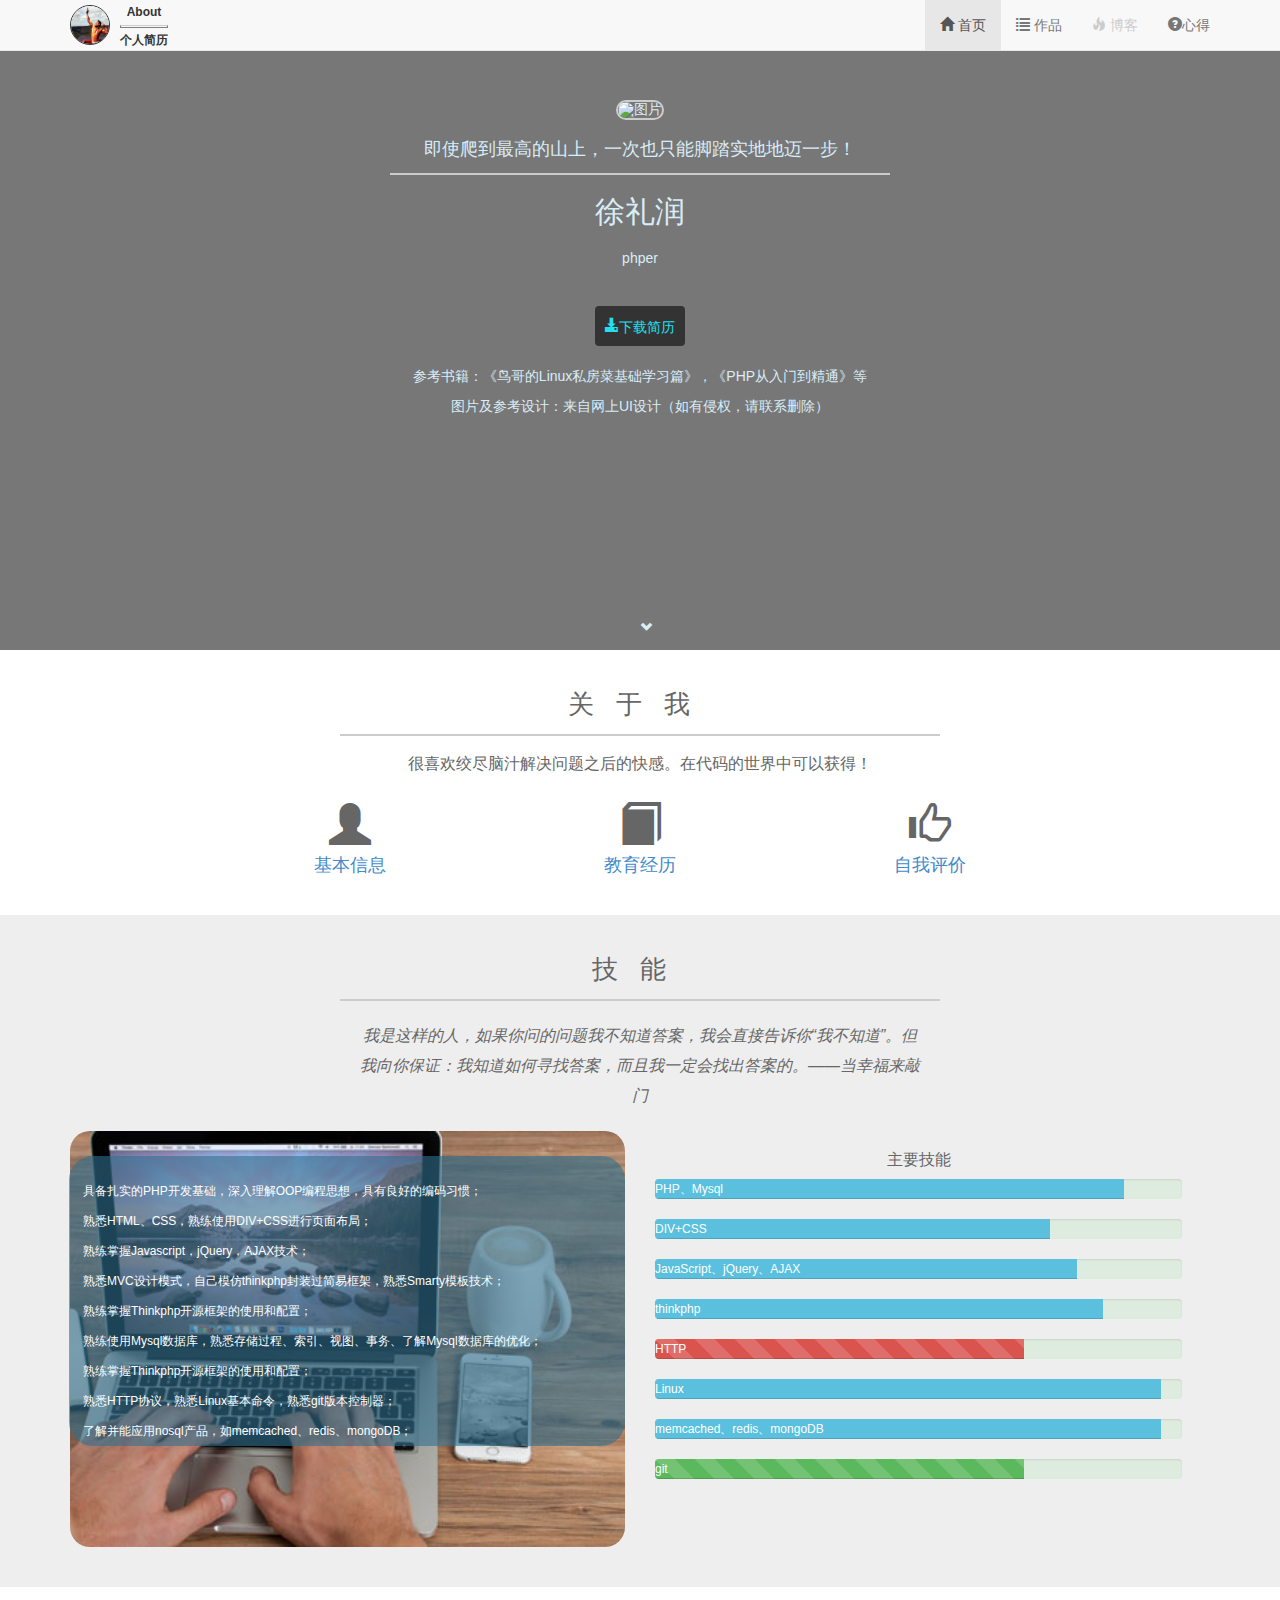
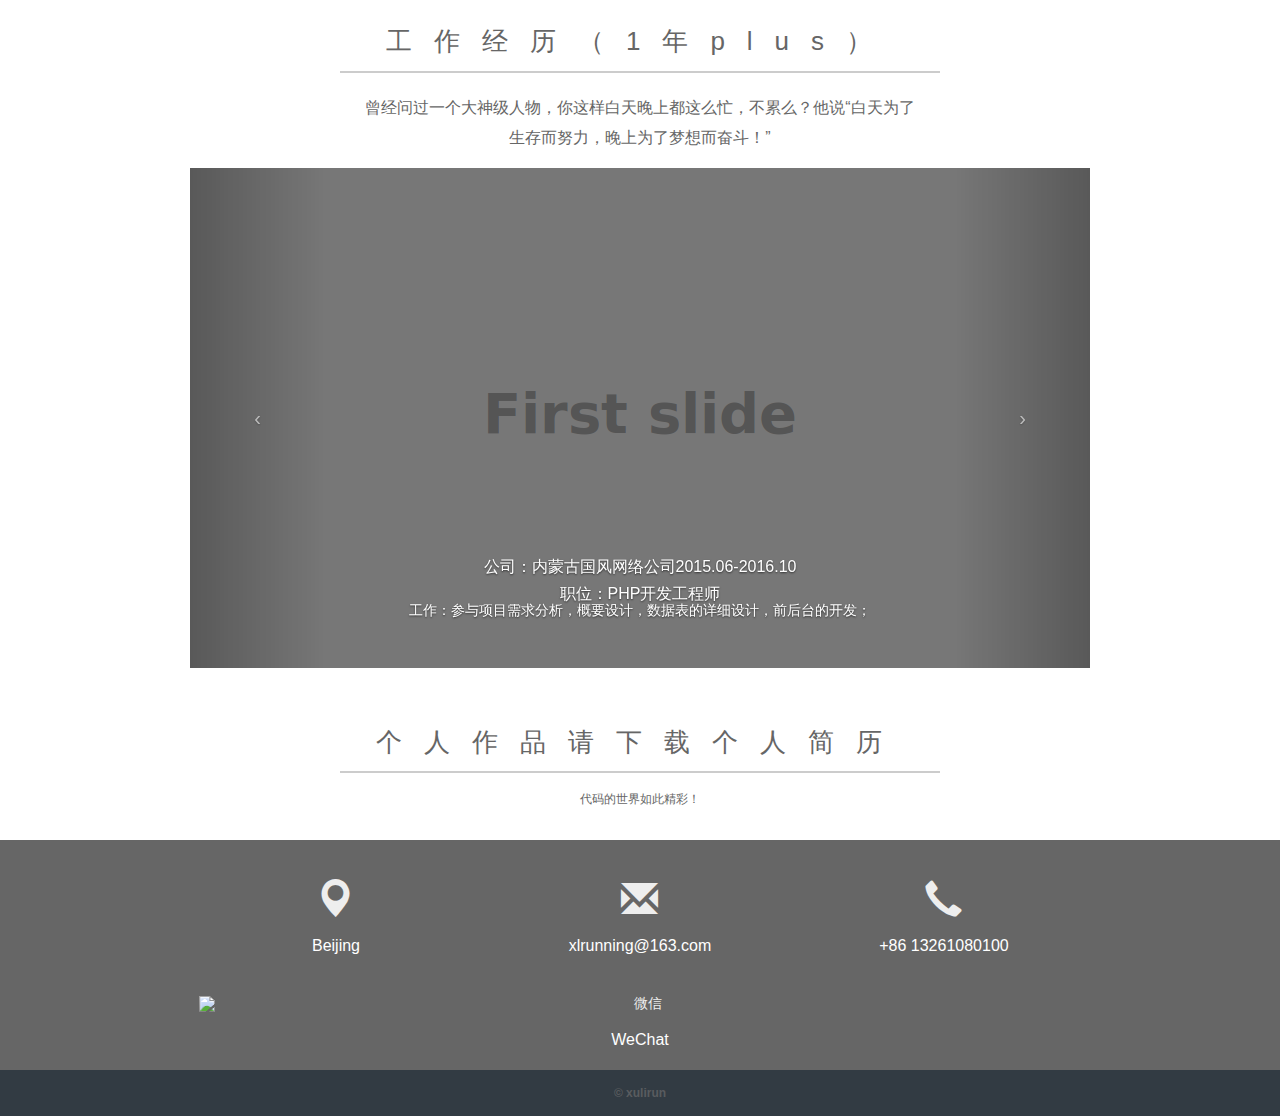
==== index.html @ db2c71a0 "’未修改的简历代码 ‘、 ’" ====
<!DOCTYPE html>
<html lang="en">
<head>
	<meta charset="UTF-8">
	<meta name="viewport" content="width=device-width,initial-scale=1,maximum-scale=1,user-scalable=no">
	<title>my online resume</title>
	<link rel="stylesheet" href="css/bootstrap.min.css">
	<link rel="stylesheet" href="css/reset.css">
	<link rel="stylesheet" href="css/style.css">
	<script type="text/javascript" src="js/jquery-3.1.0.min.js"></script>
	<script type="text/javascript" src="js/script.js"></script>
</head>
<body>
	<header>
		<nav class="navbar navbar-default navbar-fixed-top">
			<div class="container">
				<div class="navbar-header">
					<button type="button" class="navbar-toggle" data-toggle="collapse" data-target="#navbar-collapse">
						<span class="icon-bar"></span>
						<span class="icon-bar"></span>
						<span class="icon-bar"></span>
					</button>
				</div>
				<div class="collapse navbar-collapse" id="navbar-collapse">
					<div class="head-left">
						<img src="imgs/head1.jpg" alt="">
						<div class="hear-buttom">
							<span style="color:rgb(51,51,51);">About</span>
							<hr>
							<span style="color:rgb(51,51,51);">个人简历</span>
						</div>
					</div>
					<ul class="nav navbar-nav navbar-right">
						<li class="active navstyle"><a href="#"><span class="glyphicon glyphicon-home"></span> 首页</a></li>
						<li class="navstyle" id="information" ><a href='information.html'><span class="glyphicon glyphicon-list"></span> 作品</a></li>
						<li class="navstyle disabled" id="case" ><a class="disabled" href="#"><span class="glyphicon glyphicon-fire"></span> 博客</a></li>
						<li class="navstyle" id="about"><a href="#"><span class="glyphicon glyphicon-question-sign"></span>心得</a></li>
					</ul>
				</div>
			</div>
		</nav>
		<div id="header-down">
			<div class="inner">
				<div class="myphoto">
					<img src="imgs/myphoto.jpg" alt="图片" >
					<P>即使爬到最高的山上，一次也只能脚踏实地地迈一步！</P>
				</div>
				<div class="name">
					<h1>徐礼润</h1>
					<p>phper</p>
					<br>
					<br>
					<a href="download/徐礼润求职简历.doc" download="徐礼润求职简历.doc"><button class="btn"><span class="glyphicon glyphicon-download-alt">下载简历</span></button></a>
					<div class="chankao">
						<p>参考书籍：《鸟哥的Linux私房菜基础学习篇》，《PHP从入门到精通》等</p>
						<p>图片及参考设计：来自网上UI设计（如有侵权，请联系删除）</p>
					</div>
					<div class="more">
						<span class="glyphicon glyphicon-chevron-down"></span>
					</div>
				</div>	
			</div>
		</div>
	</header>
	<div class="content">
		<section class="section1">
			<div class="wrapper">
				<div class="skills">
					<h2>关于我</h2>
					<div class="hr">
						<p>很喜欢绞尽脑汁解决问题之后的快感。在代码的世界中可以获得！</p>
					</div>
				</div>
				<div class="icon-group container">
					<div id="ib-container" class="col-md-4 container">
		  				<span class="glyphicon glyphicon glyphicon-user"> </span>
		  				<h4><a href="#">基本信息</a></h4>
		  				<div class="user imformation-1">
		  					<ul>
		  						<li>姓名：徐礼润</li><br>
		  						<li>出生日期：1993年12月</li><br>
		  						<li>籍贯：安徽安庆</li><br>
		  						<li>所在地：北京</li><br>
		  					</ul>
		  				</div>
	  				</div>
					<div class="col-md-4 container">
						<div class="row">
		  				<span class="glyphicon glyphicon-book"> </span>
		  				<h4><a href="#">教育经历</a></h4>
		  				<div class="user imformation-2">
		  					<ul>
		  						<li>高中：野寨中学</li><br>
		  						<li>大学：内蒙古大学</li><br>
		  						<li>学历：本科</li><br>
		  						<li>英语能力：CET-6</li>
		  					</ul>
		  				</div>
		  				</div>
	  				</div>
					<div class="col-md-4 container">
		  				<span class="glyphicon glyphicon-thumbs-up"> </span>
		  				<h4><a href="#">自我评价</a></h4>
		  				<div class="user imformation-3">
		  					<ul>
		  						<li>熟习常见业务处理，能快速融入团队；</li><br>
		  						<li>逻辑思维能力强，学习能力强;</li><br>
		  						<li>对工作尽职尽责;</li><br>
		  						<li>英语阅读能力良好</li>
		  					</ul>
		  				</div>
	  				</div>
				</div>
			</div>
		</section>
		<section class="section2">
			<div class="skills">
				<h2>技能</h2>
				<div class="hr">
					<p style="line-height: 30px;"><em>我是这样的人，如果你问的问题我不知道答案，我会直接告诉你“我不知道”。但我向你保证：我知道如何寻找答案，而且我一定会找出答案的。——当幸福来敲门</em></p>
				</div>
			</div>
			<div class="section-about">
				<div class="container">
					<div class="row">
						<div class="tipcenter col-md-6">
							<div id="imgs1" class="imgsec">
								<img id="imgs-1" src="imgs/w2.jpg" alt="">
							</div>
							<div class="tip">
									<ul>
										<li>具备扎实的PHP开发基础，深入理解OOP编程思想，具有良好的编码习惯；</li>
										<li>熟悉HTML、CSS，熟练使用DIV+CSS进行页面布局；</li>
										<li>熟练掌握Javascript，jQuery，AJAX技术；</li>
										<li>熟悉MVC设计模式，自己模仿thinkphp封装过简易框架，熟悉Smarty模板技术；</li>
										<li>熟练掌握Thinkphp开源框架的使用和配置；</li>
										<li>熟练使用Mysql数据库，熟悉存储过程、索引、视图、事务、了解Mysql数据库的优化；</li>
										<li>熟练掌握Thinkphp开源框架的使用和配置；</li>
										<li>熟悉HTTP协议，熟悉Linux基本命令，熟悉git版本控制器；</li>
										<li>了解并能应用nosql产品，如memcached、redis、mongoDB；</li>
									</ul>
								</div>
						</div>
						<div class="col-md-6">
							<div class="textsec">
								<h3>主要技能</h3>
								<div class="progress">
									<div class="progress-bar progress-bar-info" style="min-width:20px; width:89%;">PHP、Mysql</div>	
								</div>
								<div class="progress">
									<div class="progress-bar progress-bar-info" style="min-width:20px; width:75%;">DIV+CSS</div>
								</div>
								<div class="progress showc">
									<div class="progress-bar progress-bar-info" style="min-width:20px; width:80%;">JavaScript、jQuery、AJAX</div>
								</div>
								<div class="progress">
									<div class="progress-bar progress-bar-info" style="min-width:20px; width:85%;">thinkphp</div>
								</div>
								<div class="progress">
									<div class="progress-bar progress-bar-danger progress-bar-striped active" style="min-width:20px; width:70%;">HTTP</div>
								</div>
								<div class="progress ">
									<div class="progress-bar progress-bar-info" style="min-width:20px; width:96%;">Linux</div>
								</div>
								<div class="progress">
									<div class="progress-bar progress-bar-info" style="min-width:20px; width:96%;">memcached、redis、mongoDB</div>
								</div>
								<div class="progress">
									<div class="progress-bar progress-bar-success progress-bar-striped active" style="min-width:20px; width:70%;">git</div>
								</div>
							</div>
						</div>
					</div>
				</div>
			</div>
		</section>
		<section class="section3">
			<div class="skills">
				<h2>工作经历（1年plus）</h2>
				<div class="hr">
					<p style="line-height:30px;">曾经问过一个大神级人物，你这样白天晚上都这么忙，不累么？他说“白天为了生存而努力，晚上为了梦想而奋斗！”</p>
				</div>
			</div>
				<div id="myCarousel" class="carousel slide" style="max-width:900px;margin:0 auto;">

					<div class="carousel-inner">
						<div class="item active">
							<img src="imgs/slide1.png" alt="">
							<div class="carousel-caption">
								<h3>公司：内蒙古国风网络公司2015.06-2016.10</h3>
								<p>职位：PHP开发工程师</p>
								<p><small>工作：参与项目需求分析，概要设计，数据表的详细设计，前后台的开发；</small></p>
							</div>
						</div>
				</div>
				<div>
					<a href="#myCarousel" data-slide='prev' class="carousel-control left">&lsaquo;</a>
					<a href="#myCarousel" data-slide='next' class="carousel-control right">&rsaquo;</a>
				</div>
		</section>
		<section class="section4">
				<div>
					<h2>个人作品请下载个人简历</h2>
					<div class="hr">
						<p>代码的世界如此精彩！</p>
					</div>
				</div>


		</section>
	</div>
	<footer>
		<div class="container">
			<div class="contact-grids">
				<div class="col-md-4">
					<div class="contact">
						<div class="point-icon">
							<span class="glyphicon glyphicon-map-marker" aria-hidden="true"></span>
						</div>
						<p>Beijing</p>
					</div>
				</div>
				<div class="col-md-4">
					<div class="contact">
						<div class="point-icon">
							<span class="glyphicon glyphicon-envelope" aria-hidden="true"></span>
						</div>
						<p style="text-align: center">xlrunning@163.com</p>
					</div>	
				</div>
				<div class="col-md-4">
					<div class="contact">
						<div class="point-icon">
							<span class="glyphicon glyphicon-earphone" aria-hidden="true"></span>
						</div>
						<p>+86 13261080100</p>
					</div>
				</div>
				<div class="col-md-12">
					<div>
						<img class="img-responsive" src="imgs/wc.png" alt="微信">
						<p>WeChat</p>
					</div>
				</div>
			</div>
		</div>
	</footer>
<!-- 小组件 -->
	<div class="end">
		<div class="container">
			<p>&copy xulirun </p>
		</div>
	</div>

    <div class="go-top">
        <span class="arrow glyphicon glyphicon-arrow-up"></span>
    </div>

<script src="js/jquery-3.1.0.min.js"></script>
<script src="js/bootstrap.min.js"></script>


</script>
</body>
</html>


<!-- 问题，1，中间自适应的问题。,2，缩小屏幕的时候，图片和文字应该是所有文字上，图片下。 -->

<!-- 开发总结，编写CSS屏幕自适应的时候，必须按照从小到大循序，即：默认移动端开发到小屏幕（平板，大于等于768px），到中等屏幕（桌面显示器，大于等于992px），最后大屏幕！否者会出错! -->
<!-- 技能说明的响应式 -->
---- css/style.css ----
@charset "utf-8";
body {
font-family: "Helvetica Neue", Helvetica, Arial, "Microsoft YaheiUI", "Microsoft YaHei", SimHei, "\5B8B\4F53", simsun, sans-serif;
color: #666;
}

/*header >nav*/


.head-left {
	display: inline-block;
    font-size: 12px;
    font-weight: 700;
    cursor: pointer;
    margin-top: 5px;
}



.head-left img {
	width: 40px;
    height: 40px;
    border-radius: 20px;
    float: left;
    margin-right: 10px;
    border: 1px solid #333;
}

 .hear-buttom hr {
    display: block;
    margin: 5px 0;
    border-style: solid;
    border-width: 1px;
 }

 .hear-buttom {
	display: inline-block;
    text-align: center;
    line-height: 15px;
}

/*header*/
#header-down {
	background-color: #777;
	height: 560px;
	color:#d9edf7;
}

.myphoto {
	 max-height: 180px;
}

.myphoto img {
	/*display: none;*/
	border-radius: 80px;
	max-height: 120px;
	border: 2px #CCCCCC solid;
	transition:all 1s ease-in-out;
	-moz-transition:all 1s ease-in-out;
	-wekit-transition:all 1s ease-in-out;
	-o-transition:all 1s ease-in-out;
}

/*特效*/
.myphoto img:hover{
	box-shadow: 0 0 10px #ff0000;
	transform: rotate(360deg) scale(1.1);
	-ms-transform: rotate(360deg) scale(1.1);
	-moz-transform: rotate(360deg) scale(1.1);
	-webkit-transform: rotate(360deg) scale(1.1);
	-o-transform: rotate(360deg) scale(1.1);
}


.myphoto p {
	font-size: 12px;
	margin-top: 16px;
}

#header-down .inner{
	max-width: 500px;
	text-align: center;
	margin: 0 auto;
	position: relative;
	top: 100px;
}
#header-down .inner h1{
	margin: 0 0 20px 0;

}

.name {
	border-top: 2px solid #ccc;
    margin: 15px auto;
    padding-top: 20px;
}


.name h1 {
	font-size: 24px;
}

.name p {
	line-height: 20px;
	padding: 0 20px 0 20px;
}

#header-down .inner .btn {
	border: none;
	background-color: #333;
	color:#eee;
	padding:10px;
	font-size: 10px;
	color: #22e0ef;
}

#header-down .inner .btn:hover {
	background: #a94442;
}


.chankao {
	margin-top: 20px;
	font-size: 12px;
}

#header-down .inner .more {
    font-size: 12px;
    display: inline-block;
    position: absolute;
    /*top: 528px;*/
}


.more:hover span{
	font-size: 20px;
	color: #42ca68;
}

/*body section1*/
.section1 {
	text-align: center;
	padding:20px 0 0 0;
}
.wrapper {
	max-width: 1400px;
	margin: 0 auto;
}

.wrapper h2{
	letter-spacing: 16px;
	font-size: 20px;
}



.section1 .hr {
    border-top: 2px solid #ccc;
    margin: 15px auto;
    max-width: 600px;
    padding-top: 20px;
}
.section1 p {
	font-size: 12px;
} 


.section1 .icon-group {
    max-width: 900px;
    margin: 60px auto;
}


.section1 .icon-group span {
	font-size: 2em;
	-webkit-transition: all 0.8s ease;
   -moz-transition: all 0.8s ease;
   -o-transition: all 0.8s ease;
   -ms-transition: all 0.8s ease;
   transition: all 0.8s ease;

}

.icon-group .container:hover .glyphicon{
	color: red;
	transform: rotateX(360deg);
	-webkit-transform: rotateX(360deg);	/* Safari 和 Chrome */
	-moz-transform: rotateX(360deg);	/* Firefox */
}

.section1 .icon-group .about-img {
	max-height: 260px;
	max-width: 240px;
}



.section1 .icon-group .user {
	width: 91%;
	margin: 0 auto;
	display: none;
} 

.section1 .icon-group .user ul {
	list-style: none;
    text-align: center;
    background: rgb(119, 119, 119);
    border-radius: 20px;
    margin: 10px auto;
    padding: 14px;
    color:#fff;
}

.section1 .icon-group .user p {
    text-align: center;
    background: rgb(119, 119, 119);
    border-radius: 20px;
    margin: 10px auto;
    padding: 14px;
    font-size: 14px;
    line-height: 36px;
    color: #fff;
}


.section1 .icon-group .user ul li {
	list-style: none;
	margin: 5px;
	font-size: 12px;
	line-height: 14px;
	display: inline-block;
}

.section1 .icon-group .user p {
	text-align: center;
	font-size: 12px;
	line-height: 24px;
}

.imformation-1 ul{
	line-height: 11px;
}

/*body section2*/
.section2 {
	background-color: #eee;

}

.section-about {
	margin: 20px auto;
}
.progress .progress-bar {
	text-align: left;
}

.imgsec img {
	width: 100%;
	border-radius: 20px;
}

#imgs1 {
	transition: all 1s ease;
	transition:all 1s ease;
	-moz-transition:all 1s ease;
	-wekit-transition:all 1s ease;
	-o-transition:all 1s ease;
}

.section-about:hover #imgs1  {
	/*box-shadow: 10px #333;*/
	filter: blur(3px) ;
	-webkit-filter:blur(3px) ; 
  	-ms-filter:blur(3px) ;
  	-moz-filter:blur(3px) ;
}





.tipcenter {
	text-align: center;
	vertical-align: middle;
}

.section2 .textsec {
	width: 95%;
	position: relative;
}



.tip {
	display: inline-block;
	position: absolute;
	padding: 0 14px;
	width: 95%;
	line-height: 20px;
	background: rgba(49,112,143,0.6);
	color: #fff;
	font-size: 12px;
	margin: 0 auto;
	border-radius: 24px;
	top: 6%;
	left: 14px;
	opacity: 1;
}


.tip ul {
    list-style: none;
    display: inline;
}

.tip ul li {
	text-align: left;
	vertical-align: middle;
	line-height: 30px;
}

.imgsec {
	overflow: hidden;
}

.section-about .textsec {
	float: left;
	font-size: 14px;
}

.progress {
	background-color: #DEECDF;
}

/*tiaozheng*/
.section2 {
	text-align: center;
	padding:20px 0 20px 0;
}
.skills {
	margin-bottom: 5px;
}
/*适应调整*/
.section2 h2{
	letter-spacing: 16px;
	font-size: 20px;
}



.section2 .hr {
	border-top: 2px solid #ccc;
    margin: 15px auto;
    max-width: 600px;
    padding-top: 20px;
}
.section2 p {
	font-size: 12px;
    padding: 0 20px 0 20px;	
} 

h3{
	font-size: 16px;
}


/*section3*/


.section3 {
    text-align: center;
    padding:20px 0 20px 0;
}

.section3 h2 {
    letter-spacing: 16px;
    font-size: 20px;
}

.section3 .hr {
    border-top: 2px solid #ccc;
    margin: 15px auto;
    max-width: 600px;
    padding-top: 20px;
}

.section3 p {
    font-size: 12px;
    margin: 0 20px 0 20px;
}


/*section4*/
.section4 {
    text-align: center;
    padding:20px 0 20px 0;
}

.section4 h2 {
    letter-spacing: 16px;
    font-size: 20px;
}

/*change 2016.10.26*/
.section4 .hr p {
    font-size: 12px;
    text-align: center;
    border-top: 2px solid #ccc;
    margin: 15px auto;
    max-width: 600px;
    padding-top: 20px;
}

.section4 .heading-wrapper {
	text-align: center;
}

.heading-wrapper .hr {
	border-top: 2px solid #ccc;
    margin: 15px auto;
    max-width: 600px;
    padding-top: 20px;
}

/*作品*/

.portfolio{
	padding:10px 0 20px;
}
.portfolio-grid{
	position:relative;
	width:50%;
	float:left;
}

.view {
  	overflow: hidden;
   	position: relative;
   	text-align: center;
   	cursor: default;
}
.view .mask,.view .content {
	 width:100%;
	 height:100%;
	 overflow: hidden;
	 position: absolute;
	 top: 0;
	 left: 0;
	 cursor: pointer;
	 background:rgba(31, 37, 44, 0.84);
}
.view img {
   display: block;
   position: relative;
}
.info {
   display: inline-block;
   text-decoration: none;
   margin-top:2em;
   color: #fff;
   text-transform: uppercase;
}

.info img {
	max-height: 30px;
}

.view-first img {
   -webkit-transition: all 0.2s linear;
   -moz-transition: all 0.2s linear;
   -o-transition: all 0.2s linear;
   -ms-transition: all 0.2s linear;
   transition: all 0.2s linear;
}
.mask h3 {
	margin: 0;
	color: #fff;
	font-weight: 200;
	font-size: 1em;
}
.mask p{
	margin: 0;
	color: #fff;
	font-weight:500;
	font-size: 0.5em;
}
.view-first .mask {
   -ms-filter: "progid: DXImageTransform.Microsoft.Alpha(Opacity=0)";
   filter: alpha(opacity=0);
   opacity: 0;
   -webkit-transition: all 0.4s ease-in-out;
   -moz-transition: all 0.4s ease-in-out;
   -o-transition: all 0.4s ease-in-out;
   -ms-transition: all 0.4s ease-in-out;
   transition: all 0.4s ease-in-out;
}
.view-first:hover img {
   -webkit-transform: scale(1.1,1.1);
   -moz-transform: scale(1.1,1.1);
   -o-transform: scale(1.1,1.1);
   -ms-transform: scale(1.1,1.1);
   transform: scale(1.1,1.1);
}
.view-first a.info {
   -ms-filter: "progid: DXImageTransform.Microsoft.Alpha(Opacity=0)";
   filter: alpha(opacity=0);
   opacity: 0;
   -webkit-transition: all 0.2s ease-in-out;
   -moz-transition: all 0.2s ease-in-out;
   -o-transition: all 0.2s ease-in-out;
   -ms-transition: all 0.2s ease-in-out;
   transition: all 0.2s ease-in-out;
}
.view-first:hover .mask {
   -ms-filter: "progid: DXImageTransform.Microsoft.Alpha(Opacity=100)";
   filter: alpha(opacity=100);
   opacity: 1;
}
.view-first:hover h3,
.view-first:hover p,
.view-first:hover a.info {
   -ms-filter: "progid: DXImageTransform.Microsoft.Alpha(Opacity=100)";
   filter: alpha(opacity=100);
   opacity: 1;
   -webkit-transform: translateY(0px);
   -moz-transform: translateY(0px);
   -o-transform: translateY(0px);
   -ms-transform: translateY(0px);
   transform: translateY(0px);
}
.view-first:hover p {
   -webkit-transition-delay: 0.1s;
   -moz-transition-delay: 0.1s;
   -o-transition-delay: 0.1s;
   -ms-transition-delay: 0.1s;
   transition-delay: 0.1s;
}



/*footer*/
footer {
	text-align: center;
    background-color: #666;
    /*border-top: 1px solid #ccc;*/
    padding: 20px;
    color: #eee;
}

footer img {
	max-height: 110px;
	display: inline-block;
	margin: 20px auto 10px;

}

.text-center {
	margin-top: 20px; 
}

.text-center ul {
	list-style: none;
}

.text-center ul li {
	text-align: left;
}

.contact-grids {
	width: 80%;
	margin: 0 auto;
}

.contact {
	margin: 20px;
}

.contact-grids p {
	color: #fff;
    margin: 18px auto 0 auto;
    text-align: center;
    font-size: 12px;
    line-height: 14px;
}

.contact .point-icon span {
	font-size: 30px;
	-webkit-transition: all 0.4s ease-in-out;
   -moz-transition: all 0.4s ease-in-out;
   -o-transition: all 0.4s ease-in-out;
   -ms-transition: all 0.4s ease-in-out;
   transition: all 0.4s ease-in-out;
}

.contact-grids :hover .point-icon span {
	color: red;
	transform: rotateY(180deg);
	-webkit-transform: rotateY(180deg);	/* Safari 和 Chrome */
	-moz-transform: rotateY(180deg);	/* Firefox */
}


/*版权*/
.end {
	background: #323b43;
    padding: 17px 0;
}
.end .container p {
	text-align: center;
    margin: 0 0 0px 0;
    font-size: 10px;
    color: #595c5f;
    font-weight: 600;
}

/*向上按钮*/
div.go-top {
    display: none;
    opacity: 0.6;
    z-index: 999999;
    position: fixed;
    bottom: 113px;
    left: 90%;
    border: 1px solid #428bca;
    width: 28px;
    height: 28px;
    background-color: #428bca;
    border-radius: 3px;
    cursor: pointer;
    text-align: center;
}

.arrow {
    position: relative;
    color: #fff;
    font-size: 20px;
    line-height: 28px;
}

/* 小屏幕（平板，大于等于768px） */



@media (min-width: 768px) {

#header-down {
	height: 560px;
}	
.name h1 {
	font-size: 26px;
}
	
.myphoto p {
	font-size: 12px;
	margin-top: 18px;
}


#header-down .inner .btn {
	border: none;
	background-color: #333;
	color:#eee;
	padding:10px;
	font-size: 12px;
}

.chankao {
	margin-top: 20px;
	font-size: 12px;
}

.wrapper h2{
	letter-spacing: 18px;
	font-size: 22px;
}

.section1 .icon-group {
    max-width: 900px;
    margin: 30px auto;
}

.section2 h2{
	letter-spacing: 18px;
	font-size: 22px;
}

.section3 h2{
	letter-spacing: 18px;
	font-size: 22px;
}
.section4 h2{
	letter-spacing: 18px;
	font-size: 22px;
}

.section1 p {
	font-size: 14px;
}  

.section1 .icon-group span {
	font-size: 2.6em;
}

.section1 .icon-group .user ul li {
	margin: 2px;
	font-size: 12px;
	line-height: 16px;
}


.imformation-1 ul {
    line-height: 15px;
}

.section1 .icon-group .user p {
	text-align: center;
	font-size: 12px;
	line-height: 26px;
}
	
.section2 p {
	font-size: 12px;
} 
	
#about p {
	font-size: 12px;
	}

.section3 p {
    font-size: 12px;
}

.section4 p {
    font-size: 12px;
}

.mask h3 {
	margin: 0;
	color: #fff;
	font-weight: 200;
	font-size: 1.2em;
}
.mask p{
	margin: 0;
	color: #fff;
	font-weight:500;
	font-size: 1em;
}

.contact-grids p {
	color: #fff;
    margin: 16px auto 0 auto;
    width: 61%;
    font-size: 14px;
    line-height: 16px;
}

.contact .point-icon span {
	font-size: 34px;
}

.end .container p {
	text-align: center;
    margin: 0 0 0px 0;
    font-size: 12px;
    color: #595c5f;
    font-weight: 600;
}

div.go-top {
    display: none;
    opacity: 0.6;
    z-index: 999999;
    position: fixed;
    bottom: 113px;
    left: 90%;
    margin-left: 40px;
    border: 1px solid #428bca;
    width: 38px;
    height: 38px;
    background-color: #428bca;
    border-radius: 3px;
    cursor: pointer;
    text-align: center;
}

.arrow {
    position: relative;
    color: #fff;
    font-size: 25px;
    line-height: 38px;
}

.portfolio-grid{
	position:relative;
	width:25%;
	float:left;
}

.info img {
	max-height: 25px;
}


} 

/* 中等屏幕（桌面显示器，大于等于992px） */
@media (min-width: 992px) {

#header-down {
	height: 630px;
}	

.name h1 {
	font-size: 28px;
}

.myphoto p {
	font-size: 16px;
	margin-top: 20px;
}

#header-down .inner .btn {
	border: none;
	background-color: #333;
	color: #22e0ef;
	padding:10px;
	font-size: 12px;
}

.chankao {
	margin-top: 20px;
	font-size: 14px;
}

.wrapper h2{
	letter-spacing: 20px;
	font-size: 24px;
}

.section2 h2{
	letter-spacing: 20px;
	font-size: 24px;
}

.section3 h2{
	letter-spacing: 20px;
	font-size: 24px;
}
.section4 h2{
	letter-spacing: 20px;
	font-size: 24px;
}
.section1 p {
	font-size: 15px;
}  

.section1 .icon-group span {
	font-size: 2.8em;
}

.section1 .icon-group .user ul li {
	margin: 5px;
	font-size: 12px;
	line-height: 20px;
}

.imformation-1 ul {
	line-height: 28px;
}

.section1 .icon-group .user p {
	text-align: center;
	font-size: 12px;
	line-height: 28px;
}
	
.section2 p {
	font-size: 14px;
} 
	
#about p {
	font-size: 14px;
	}

.section3 p {
    font-size: 14px;
}

.section4 p {
    font-size: 14px;
}

.mask h3 {
	margin: 0;
	color: #fff;
	font-weight: 200;
	font-size: 1.4em;
}
.mask p{
	margin: 0;
	color: #fff;
	font-weight:500;
	font-size: 1em;
}

.contact-grids p {
	color: #fff;
    margin: 16px auto 0 auto;
    width: 61%;
    font-size: 15px;
    line-height: 18px;
}

.contact .point-icon span {
	font-size: 36px;
}

.end .container p {
	text-align: center;
    margin: 0 0 0px 0;
    font-size: 12px;
    color: #595c5f;
    font-weight: 600;
}

div.go-top {
    display: none;
    opacity: 0.6;
    z-index: 999999;
    position: fixed;
    bottom: 113px;
    left: 90%;
    margin-left: 40px;
    border: 1px solid #428bca;
    width: 32px;
    height: 40px;
    background-color: #428bca;
    border-radius: 3px;
    cursor: pointer;
    text-align: center;
}

div.go-top:hover {
    opacity: 1;
    filter: alpha(opacity=70);
}

.arrow {
    position: relative;
    color: #fff;
    font-size: 25px;
	line-height: 38px;

}
.portfolio-grid{
	position:relative;
	width:25%;
	float:left;
}

.info img {
	max-height: 50px;
}

}



/*自适应*/
/* 大屏幕（大桌面显示器，大于等于1200px） */
@media (min-width: 1200px) {
#header-down {
	height: 650px;
}	

.name h1 {
	font-size: 30px;
}

.myphoto p {
	font-size: 18px;
	margin-top: 20px;
}

#header-down .inner .btn {
	border: none;
	background-color: #333;
	color: #22e0ef;
	padding:10px;
	font-size: 14px;
}
.chankao {
	margin-top: 20px;
	font-size: 14px;
}

.wrapper h2{
	letter-spacing: 22px;
	font-size: 26px;
}

.section2 h2{
	letter-spacing: 22px;
	font-size: 26px;
}

.section3 h2{
	letter-spacing: 22px;
	font-size: 26px;
}
.section4 h2{
	letter-spacing: 22px;
	font-size: 26px;
}

.section1 p {
	font-size: 16px;
}  

.section1 .icon-group span {
	font-size: 3em;
}

.imformation-1 ul {
	line-height: 36px;
}

.section1 .icon-group .user ul li {
	margin: 5px;
	font-size: 14px;
	line-height: 20px;
}


.section1 .icon-group .user p {
    text-align: center;
    background: rgb(119, 119, 119);
    border-radius: 20px;             /*-----------------------------------*/
    margin: 10px auto;
    padding: 14px;
    font-size: 14px;
    line-height: 36px;
}
	
.section2 p {
	font-size: 16px;
} 
	
#about p {
	font-size: 16px;
	}

.section3 p {
    font-size: 16px;
}

.section4 p {
    font-size: 16px;
}

.mask h3 {
	margin: 0;
	color: #fff;
	font-weight: 200;
	font-size: 1.5em;
}
.mask p{
	margin: 0;
	color: #fff;
	font-weight:500;
	font-size: 1em;
}

.contact-grids p {
	color: #fff;
    margin: 18px auto 0 auto;
    width: 61%;
    font-size: 16px;
    line-height: 20px;
}

.contact .point-icon span {
	font-size: 37px;
}

.end .container p {
	text-align: center;
    margin: 0 0 0px 0;
    font-size: 12px;
    color: #595c5f;
    font-weight: 600;
}

.portfolio-grid{
	position:relative;
	width:25%;
	float:left;
}

.info img {
	max-height: 60px;
}

}
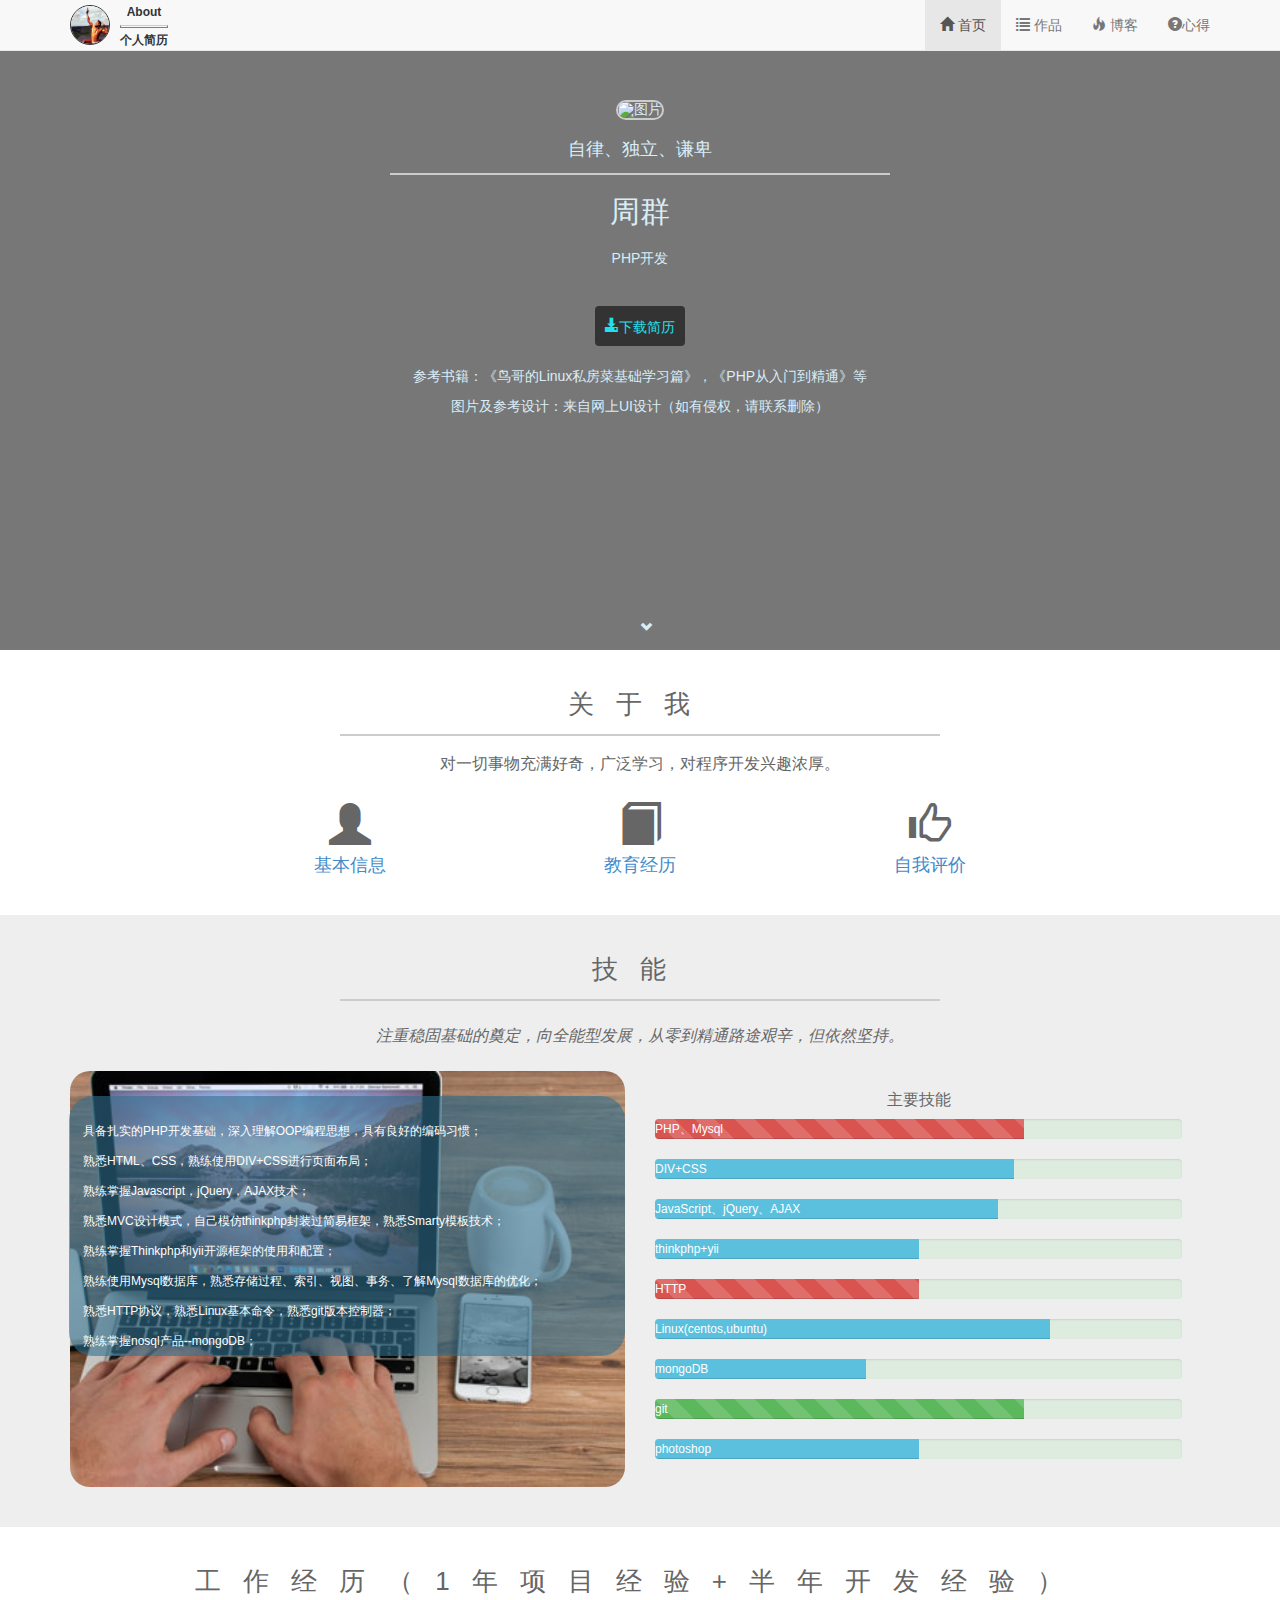
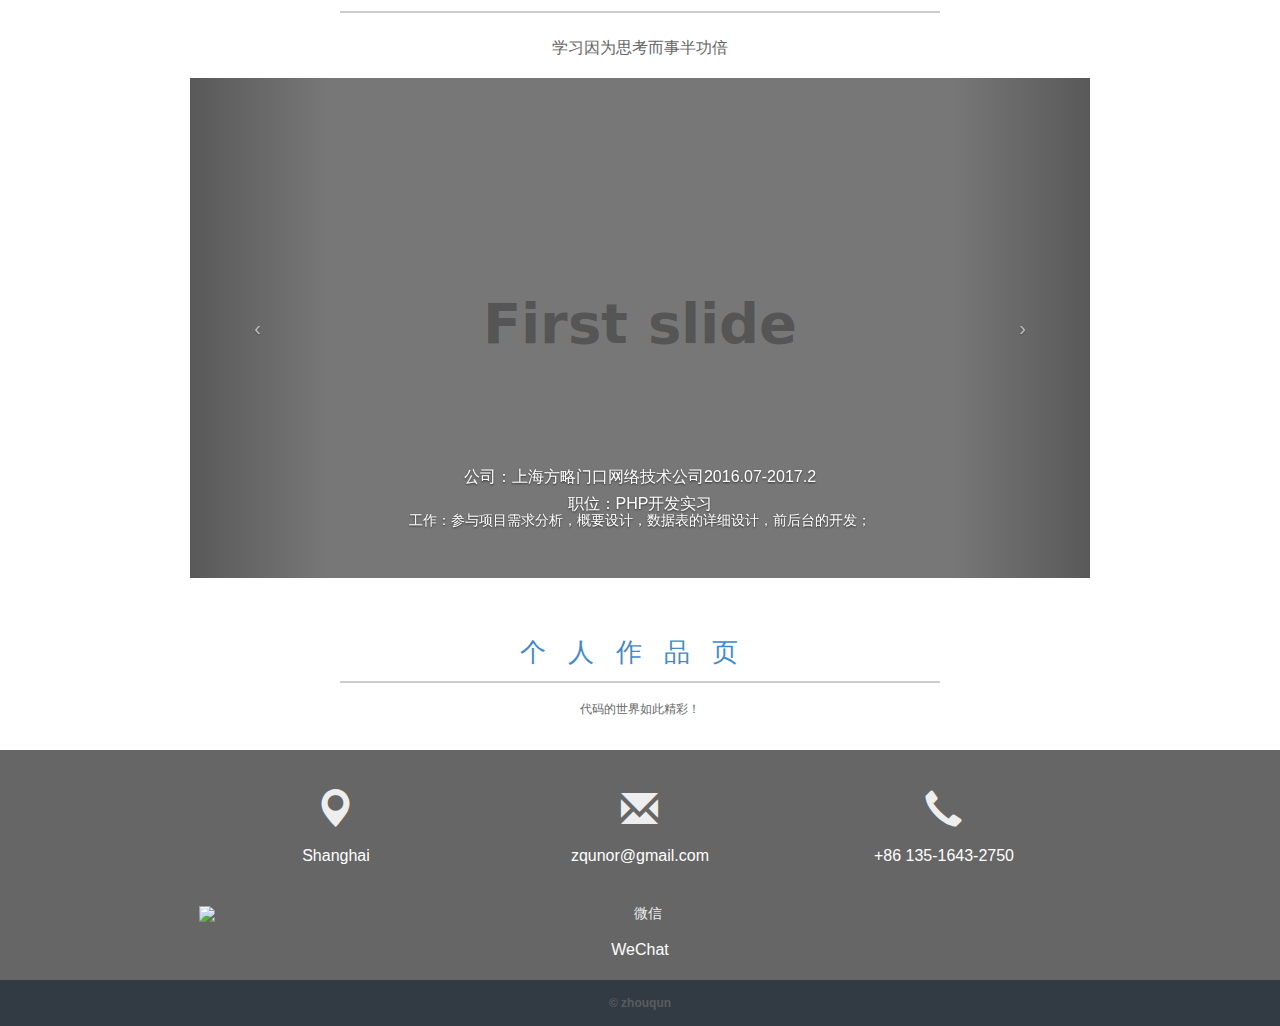
==== commit 3724c5b9: "modified index.html" ====
--- a/index.html
+++ b/index.html
@@ -1,266 +1,299 @@
 <!DOCTYPE html>
 <html lang="en">
 <head>
-	<meta charset="UTF-8">
-	<meta name="viewport" content="width=device-width,initial-scale=1,maximum-scale=1,user-scalable=no">
-	<title>my online resume</title>
-	<link rel="stylesheet" href="css/bootstrap.min.css">
-	<link rel="stylesheet" href="css/reset.css">
-	<link rel="stylesheet" href="css/style.css">
-	<script type="text/javascript" src="js/jquery-3.1.0.min.js"></script>
-	<script type="text/javascript" src="js/script.js"></script>
+    <meta charset="UTF-8">
+    <meta name="viewport" content="width=device-width,initial-scale=1,maximum-scale=1,user-scalable=no">
+    <title>周群--PHP开发</title>
+    <link rel="stylesheet" href="css/bootstrap.min.css">
+    <link rel="stylesheet" href="css/reset.css">
+    <link rel="stylesheet" href="css/style.css">
+    <link rel="shortcut icon" href="imgs/favicon.ico">
+    <script type="text/javascript" src="js/jquery-3.1.0.min.js"></script>
+    <script type="text/javascript" src="js/script.js"></script>
 </head>
 <body>
-	<header>
-		<nav class="navbar navbar-default navbar-fixed-top">
-			<div class="container">
-				<div class="navbar-header">
-					<button type="button" class="navbar-toggle" data-toggle="collapse" data-target="#navbar-collapse">
-						<span class="icon-bar"></span>
-						<span class="icon-bar"></span>
-						<span class="icon-bar"></span>
-					</button>
-				</div>
-				<div class="collapse navbar-collapse" id="navbar-collapse">
-					<div class="head-left">
-						<img src="imgs/head1.jpg" alt="">
-						<div class="hear-buttom">
-							<span style="color:rgb(51,51,51);">About</span>
-							<hr>
-							<span style="color:rgb(51,51,51);">个人简历</span>
-						</div>
-					</div>
-					<ul class="nav navbar-nav navbar-right">
-						<li class="active navstyle"><a href="#"><span class="glyphicon glyphicon-home"></span> 首页</a></li>
-						<li class="navstyle" id="information" ><a href='information.html'><span class="glyphicon glyphicon-list"></span> 作品</a></li>
-						<li class="navstyle disabled" id="case" ><a class="disabled" href="#"><span class="glyphicon glyphicon-fire"></span> 博客</a></li>
-						<li class="navstyle" id="about"><a href="#"><span class="glyphicon glyphicon-question-sign"></span>心得</a></li>
-					</ul>
-				</div>
-			</div>
-		</nav>
-		<div id="header-down">
-			<div class="inner">
-				<div class="myphoto">
-					<img src="imgs/myphoto.jpg" alt="图片" >
-					<P>即使爬到最高的山上，一次也只能脚踏实地地迈一步！</P>
-				</div>
-				<div class="name">
-					<h1>徐礼润</h1>
-					<p>phper</p>
-					<br>
-					<br>
-					<a href="download/徐礼润求职简历.doc" download="徐礼润求职简历.doc"><button class="btn"><span class="glyphicon glyphicon-download-alt">下载简历</span></button></a>
-					<div class="chankao">
-						<p>参考书籍：《鸟哥的Linux私房菜基础学习篇》，《PHP从入门到精通》等</p>
-						<p>图片及参考设计：来自网上UI设计（如有侵权，请联系删除）</p>
-					</div>
-					<div class="more">
-						<span class="glyphicon glyphicon-chevron-down"></span>
-					</div>
-				</div>	
-			</div>
-		</div>
-	</header>
-	<div class="content">
-		<section class="section1">
-			<div class="wrapper">
-				<div class="skills">
-					<h2>关于我</h2>
-					<div class="hr">
-						<p>很喜欢绞尽脑汁解决问题之后的快感。在代码的世界中可以获得！</p>
-					</div>
-				</div>
-				<div class="icon-group container">
-					<div id="ib-container" class="col-md-4 container">
-		  				<span class="glyphicon glyphicon glyphicon-user"> </span>
-		  				<h4><a href="#">基本信息</a></h4>
-		  				<div class="user imformation-1">
-		  					<ul>
-		  						<li>姓名：徐礼润</li><br>
-		  						<li>出生日期：1993年12月</li><br>
-		  						<li>籍贯：安徽安庆</li><br>
-		  						<li>所在地：北京</li><br>
-		  					</ul>
-		  				</div>
-	  				</div>
-					<div class="col-md-4 container">
-						<div class="row">
-		  				<span class="glyphicon glyphicon-book"> </span>
-		  				<h4><a href="#">教育经历</a></h4>
-		  				<div class="user imformation-2">
-		  					<ul>
-		  						<li>高中：野寨中学</li><br>
-		  						<li>大学：内蒙古大学</li><br>
-		  						<li>学历：本科</li><br>
-		  						<li>英语能力：CET-6</li>
-		  					</ul>
-		  				</div>
-		  				</div>
-	  				</div>
-					<div class="col-md-4 container">
-		  				<span class="glyphicon glyphicon-thumbs-up"> </span>
-		  				<h4><a href="#">自我评价</a></h4>
-		  				<div class="user imformation-3">
-		  					<ul>
-		  						<li>熟习常见业务处理，能快速融入团队；</li><br>
-		  						<li>逻辑思维能力强，学习能力强;</li><br>
-		  						<li>对工作尽职尽责;</li><br>
-		  						<li>英语阅读能力良好</li>
-		  					</ul>
-		  				</div>
-	  				</div>
-				</div>
-			</div>
-		</section>
-		<section class="section2">
-			<div class="skills">
-				<h2>技能</h2>
-				<div class="hr">
-					<p style="line-height: 30px;"><em>我是这样的人，如果你问的问题我不知道答案，我会直接告诉你“我不知道”。但我向你保证：我知道如何寻找答案，而且我一定会找出答案的。——当幸福来敲门</em></p>
-				</div>
-			</div>
-			<div class="section-about">
-				<div class="container">
-					<div class="row">
-						<div class="tipcenter col-md-6">
-							<div id="imgs1" class="imgsec">
-								<img id="imgs-1" src="imgs/w2.jpg" alt="">
-							</div>
-							<div class="tip">
-									<ul>
-										<li>具备扎实的PHP开发基础，深入理解OOP编程思想，具有良好的编码习惯；</li>
-										<li>熟悉HTML、CSS，熟练使用DIV+CSS进行页面布局；</li>
-										<li>熟练掌握Javascript，jQuery，AJAX技术；</li>
-										<li>熟悉MVC设计模式，自己模仿thinkphp封装过简易框架，熟悉Smarty模板技术；</li>
-										<li>熟练掌握Thinkphp开源框架的使用和配置；</li>
-										<li>熟练使用Mysql数据库，熟悉存储过程、索引、视图、事务、了解Mysql数据库的优化；</li>
-										<li>熟练掌握Thinkphp开源框架的使用和配置；</li>
-										<li>熟悉HTTP协议，熟悉Linux基本命令，熟悉git版本控制器；</li>
-										<li>了解并能应用nosql产品，如memcached、redis、mongoDB；</li>
-									</ul>
-								</div>
-						</div>
-						<div class="col-md-6">
-							<div class="textsec">
-								<h3>主要技能</h3>
-								<div class="progress">
-									<div class="progress-bar progress-bar-info" style="min-width:20px; width:89%;">PHP、Mysql</div>	
-								</div>
-								<div class="progress">
-									<div class="progress-bar progress-bar-info" style="min-width:20px; width:75%;">DIV+CSS</div>
-								</div>
-								<div class="progress showc">
-									<div class="progress-bar progress-bar-info" style="min-width:20px; width:80%;">JavaScript、jQuery、AJAX</div>
-								</div>
-								<div class="progress">
-									<div class="progress-bar progress-bar-info" style="min-width:20px; width:85%;">thinkphp</div>
-								</div>
-								<div class="progress">
-									<div class="progress-bar progress-bar-danger progress-bar-striped active" style="min-width:20px; width:70%;">HTTP</div>
-								</div>
-								<div class="progress ">
-									<div class="progress-bar progress-bar-info" style="min-width:20px; width:96%;">Linux</div>
-								</div>
-								<div class="progress">
-									<div class="progress-bar progress-bar-info" style="min-width:20px; width:96%;">memcached、redis、mongoDB</div>
-								</div>
-								<div class="progress">
-									<div class="progress-bar progress-bar-success progress-bar-striped active" style="min-width:20px; width:70%;">git</div>
-								</div>
-							</div>
-						</div>
-					</div>
-				</div>
-			</div>
-		</section>
-		<section class="section3">
-			<div class="skills">
-				<h2>工作经历（1年plus）</h2>
-				<div class="hr">
-					<p style="line-height:30px;">曾经问过一个大神级人物，你这样白天晚上都这么忙，不累么？他说“白天为了生存而努力，晚上为了梦想而奋斗！”</p>
-				</div>
-			</div>
-				<div id="myCarousel" class="carousel slide" style="max-width:900px;margin:0 auto;">
-
-					<div class="carousel-inner">
-						<div class="item active">
-							<img src="imgs/slide1.png" alt="">
-							<div class="carousel-caption">
-								<h3>公司：内蒙古国风网络公司2015.06-2016.10</h3>
-								<p>职位：PHP开发工程师</p>
-								<p><small>工作：参与项目需求分析，概要设计，数据表的详细设计，前后台的开发；</small></p>
-							</div>
-						</div>
-				</div>
-				<div>
-					<a href="#myCarousel" data-slide='prev' class="carousel-control left">&lsaquo;</a>
-					<a href="#myCarousel" data-slide='next' class="carousel-control right">&rsaquo;</a>
-				</div>
-		</section>
-		<section class="section4">
-				<div>
-					<h2>个人作品请下载个人简历</h2>
-					<div class="hr">
-						<p>代码的世界如此精彩！</p>
-					</div>
-				</div>
-
-
-		</section>
-	</div>
-	<footer>
-		<div class="container">
-			<div class="contact-grids">
-				<div class="col-md-4">
-					<div class="contact">
-						<div class="point-icon">
-							<span class="glyphicon glyphicon-map-marker" aria-hidden="true"></span>
-						</div>
-						<p>Beijing</p>
-					</div>
-				</div>
-				<div class="col-md-4">
-					<div class="contact">
-						<div class="point-icon">
-							<span class="glyphicon glyphicon-envelope" aria-hidden="true"></span>
-						</div>
-						<p style="text-align: center">xlrunning@163.com</p>
-					</div>	
-				</div>
-				<div class="col-md-4">
-					<div class="contact">
-						<div class="point-icon">
-							<span class="glyphicon glyphicon-earphone" aria-hidden="true"></span>
-						</div>
-						<p>+86 13261080100</p>
-					</div>
-				</div>
-				<div class="col-md-12">
-					<div>
-						<img class="img-responsive" src="imgs/wc.png" alt="微信">
-						<p>WeChat</p>
-					</div>
-				</div>
-			</div>
-		</div>
-	</footer>
+<header>
+    <nav class="navbar navbar-default navbar-fixed-top">
+        <div class="container">
+            <div class="navbar-header">
+                <button type="button" class="navbar-toggle" data-toggle="collapse" data-target="#navbar-collapse">
+                    <span class="icon-bar"></span>
+                    <span class="icon-bar"></span>
+                    <span class="icon-bar"></span>
+                </button>
+            </div>
+            <div class="collapse navbar-collapse" id="navbar-collapse">
+                <div class="head-left">
+                    <img src="imgs/head1.jpg" alt="">
+                    <div class="hear-buttom">
+                        <span style="color:rgb(51,51,51);">About</span>
+                        <hr>
+                        <span style="color:rgb(51,51,51);">个人简历</span>
+                    </div>
+                </div>
+                <ul class="nav navbar-nav navbar-right">
+                    <li class="active navstyle"><a href="http://www.zqblogs.cn"><span class="glyphicon glyphicon-home"></span> 首页</a></li>
+                    <li class="navstyle" id="information"><a href='http://www.zqblogs.cn/project/'><span
+                            class="glyphicon glyphicon-list"></span> 作品</a></li>
+                    <li class="navstyle" id="case"><a href="http://www.zqblogs.cn/wordpress/"><span
+                            class="glyphicon glyphicon-fire"></span> 博客</a></li>
+                    <li class="navstyle" id="about"><a href="#"><span class="glyphicon glyphicon-question-sign"></span>心得</a>
+                    </li>
+                </ul>
+            </div>
+        </div>
+    </nav>
+    <div id="header-down">
+        <div class="inner">
+            <div class="myphoto">
+                <img src="imgs/myphoto.jpg" alt="图片">
+                <P>自律、独立、谦卑</P>
+            </div>
+            <div class="name">
+                <h1>周群</h1>
+                <p>PHP开发</p>
+                <br>
+                <br>
+                <a href="download/周群-php开发--安徽理工大学--计算机学院.pdf" download="周群-php开发--安徽理工大学--计算机学院.pdf">
+                    <button class="btn"><span class="glyphicon glyphicon-download-alt">下载简历</span></button>
+                </a>
+                <div class="chankao">
+                    <p>参考书籍：《鸟哥的Linux私房菜基础学习篇》，《PHP从入门到精通》等</p>
+                    <p>图片及参考设计：来自网上UI设计（如有侵权，请联系删除）</p>
+                </div>
+                <div class="more">
+                    <span class="glyphicon glyphicon-chevron-down"></span>
+                </div>
+            </div>
+        </div>
+    </div>
+</header>
+<div class="content">
+    <section class="section1">
+        <div class="wrapper">
+            <div class="skills">
+                <h2>关于我</h2>
+                <div class="hr">
+                    <p>对一切事物充满好奇，广泛学习，对程序开发兴趣浓厚。</p>
+                </div>
+            </div>
+            <div class="icon-group container">
+                <div id="ib-container" class="col-md-4 container">
+                    <div class="row">
+                        <span class="glyphicon glyphicon glyphicon-user"> </span>
+                        <h4><a href="#">基本信息</a></h4>
+                        <div class="user imformation-1">
+                            <ul>
+                                <li>姓名：周群</li>
+                                <li>出生日期：1995年08月</li>
+                                <li>籍贯：安徽芜湖</li>
+                                <li>所在地：上海</li>
+                            </ul>
+                        </div>
+                    </div>
+                </div>
+                <div class="col-md-4 container">
+                    <div class="row">
+                        <span class="glyphicon glyphicon-book"> </span>
+                        <h4><a href="#">教育经历</a></h4>
+                        <div class="user imformation-2">
+                            <ul>
+                                <li>高中：安徽师范大学附属中学</li>
+
+                                <li>大学：安徽理工大学</li>
+
+                                <li>学历：本科</li>
+
+                                <li>英语能力：CET-4(529)</li>
+                            </ul>
+                        </div>
+                    </div>
+                </div>
+                <div class="col-md-4 container">
+                    <span class="glyphicon glyphicon-thumbs-up"> </span>
+                    <h4><a href="#">自我评价</a></h4>
+                    <div class="user imformation-3">
+                        <ul>
+                            <li>与人谦和，积极向上;</li>
+
+                            <li>逻辑思维能力强，学习能力强;</li>
+
+                            <li>对工作尽职尽责;</li>
+
+                            <li>英语阅读能力良好</li>
+                        </ul>
+                    </div>
+                </div>
+            </div>
+        </div>
+    </section>
+    <section class="section2">
+        <div class="skills">
+            <h2>技能</h2>
+            <div class="hr">
+                <p style="line-height: 30px;"><em>注重稳固基础的奠定，向全能型发展，从零到精通路途艰辛，但依然坚持。</em></p>
+            </div>
+        </div>
+        <div class="section-about">
+            <div class="container">
+                <div class="row">
+                    <div class="tipcenter col-md-6">
+                        <div id="imgs1" class="imgsec">
+                            <img id="imgs-1" src="imgs/w2.jpg" alt="">
+                        </div>
+                        <div class="tip">
+                            <ul>
+                                <li>具备扎实的PHP开发基础，深入理解OOP编程思想，具有良好的编码习惯；</li>
+                                <li>熟悉HTML、CSS，熟练使用DIV+CSS进行页面布局；</li>
+                                <li>熟练掌握Javascript，jQuery，AJAX技术；</li>
+                                <li>熟悉MVC设计模式，自己模仿thinkphp封装过简易框架，熟悉Smarty模板技术；</li>
+                                <li>熟练掌握Thinkphp和yii开源框架的使用和配置；</li>
+                                <li>熟练使用Mysql数据库，熟悉存储过程、索引、视图、事务、了解Mysql数据库的优化；</li>
+                                <li>熟悉HTTP协议，熟悉Linux基本命令，熟悉git版本控制器；</li>
+                                <li>熟练掌握nosql产品--mongoDB；</li>
+                            </ul>
+                        </div>
+                    </div>
+                    <div class="col-md-6">
+                        <div class="textsec">
+                            <h3>主要技能</h3>
+                            <div class="progress">
+                                <div class="progress-bar progress-bar-danger progress-bar-striped active" style="min-width:20px; width:70%;">
+                                    PHP、Mysql
+                                </div>
+                            </div>
+                            <div class="progress">
+                                <div class="progress-bar progress-bar-info" style="min-width:20px; width:68%;">DIV+CSS
+                                </div>
+                            </div>
+                            <div class="progress showc">
+                                <div class="progress-bar progress-bar-info" style="min-width:20px; width:65%;">
+                                    JavaScript、jQuery、AJAX
+                                </div>
+                            </div>
+                            <div class="progress">
+                                <div class="progress-bar progress-bar-info" style="min-width:20px; width:50%;">
+                                    thinkphp+yii
+                                </div>
+                            </div>
+                            <div class="progress">
+                                <div class="progress-bar progress-bar-danger progress-bar-striped active"
+                                     style="min-width:20px; width:50%;">HTTP
+                                </div>
+                            </div>
+                            <div class="progress ">
+                                <div class="progress-bar progress-bar-info" style="min-width:20px; width:75%;">
+                                    Linux(centos,ubuntu)
+                                </div>
+                            </div>
+                            <div class="progress">
+                                <div class="progress-bar progress-bar-info" style="min-width:20px; width:40%;">mongoDB
+                                </div>
+                            </div>
+                            <div class="progress">
+                                <div class="progress-bar progress-bar-success progress-bar-striped active"
+                                     style="min-width:20px; width:70%;">git
+                                </div>
+                            </div>
+                            <div class="progress">
+                                <div class="progress-bar progress-bar-info" style="min-width:20px; width:50%;">
+                                    photoshop
+                                </div>
+                            </div>
+                        </div>
+                    </div>
+                </div>
+            </div>
+        </div>
+    </section>
+    <section class="section3">
+        <div class="skills">
+            <h2>工作经历（1年项目经验+半年开发经验）</h2>
+            <div class="hr">
+                <p style="line-height:30px;">学习因为思考而事半功倍</p>
+            </div>
+        </div>
+        <div id="myCarousel" class="carousel slide" style="max-width:900px;margin:0 auto;">
+
+            <div class="carousel-inner">
+                <div class="item active">
+                    <img src="imgs/slide1.png" alt="">
+                    <div class="carousel-caption">
+                        <h3>公司：上海方略门口网络技术公司2016.07-2017.2</h3>
+                        <p>职位：PHP开发实习</p>
+                        <p>
+                            <small>工作：参与项目需求分析，概要设计，数据表的详细设计，前后台的开发；</small>
+                        </p>
+                    </div>
+                </div>
+            </div>
+            <div>
+                <a href="#myCarousel" data-slide='prev' class="carousel-control left">&lsaquo;</a>
+                <a href="#myCarousel" data-slide='next' class="carousel-control right">&rsaquo;</a>
+            </div>
+        </div>
+    </section>
+    <section class="section4">
+        <div>
+            <h2><a href="http://www.zqblogs.cn/project/">个人作品页</a></h2>
+            <div class="hr">
+                <p>代码的世界如此精彩！</p>
+            </div>
+        </div>
+
+
+    </section>
+</div>
+<footer>
+    <div class="container">
+        <div class="contact-grids">
+            <div class="col-md-4">
+                <div class="contact">
+                    <div class="point-icon">
+                        <span class="glyphicon glyphicon-map-marker" aria-hidden="true"></span>
+                    </div>
+                    <p>Shanghai</p>
+                </div>
+            </div>
+            <div class="col-md-4">
+                <div class="contact">
+                    <div class="point-icon">
+                        <span class="glyphicon glyphicon-envelope" aria-hidden="true"></span>
+                    </div>
+                    <p style="text-align: center">zqunor@gmail.com</p>
+                </div>
+            </div>
+            <div class="col-md-4">
+                <div class="contact">
+                    <div class="point-icon">
+                        <span class="glyphicon glyphicon-earphone" aria-hidden="true"></span>
+                    </div>
+                    <p>+86 135-1643-2750</p>
+                </div>
+            </div>
+            <div class="col-md-12">
+                <div>
+                    <img class="img-responsive" src="imgs/wechat.png" alt="微信">
+                    <p>WeChat</p>
+                </div>
+            </div>
+        </div>
+    </div>
+</footer>
 <!-- 小组件 -->
-	<div class="end">
-		<div class="container">
-			<p>&copy xulirun </p>
-		</div>
-	</div>
-
-    <div class="go-top">
-        <span class="arrow glyphicon glyphicon-arrow-up"></span>
+<div class="end">
+    <div class="container">
+        <p>&copy zhouqun </p>
     </div>
+</div>
+
+<div class="go-top">
+    <span class="arrow glyphicon glyphicon-arrow-up"></span>
+</div>
 
 <script src="js/jquery-3.1.0.min.js"></script>
 <script src="js/bootstrap.min.js"></script>
 
-
-</script>
 </body>
 </html>
 
--- a/css/style.css
+++ b/css/style.css
@@ -202,7 +202,7 @@
 } 
 
 .section1 .icon-group .user ul {
-	list-style: none;
+    list-style: none;
     text-align: center;
     background: rgb(119, 119, 119);
     border-radius: 20px;
@@ -228,7 +228,6 @@
 	margin: 5px;
 	font-size: 12px;
 	line-height: 14px;
-	display: inline-block;
 }
 
 .section1 .icon-group .user p {
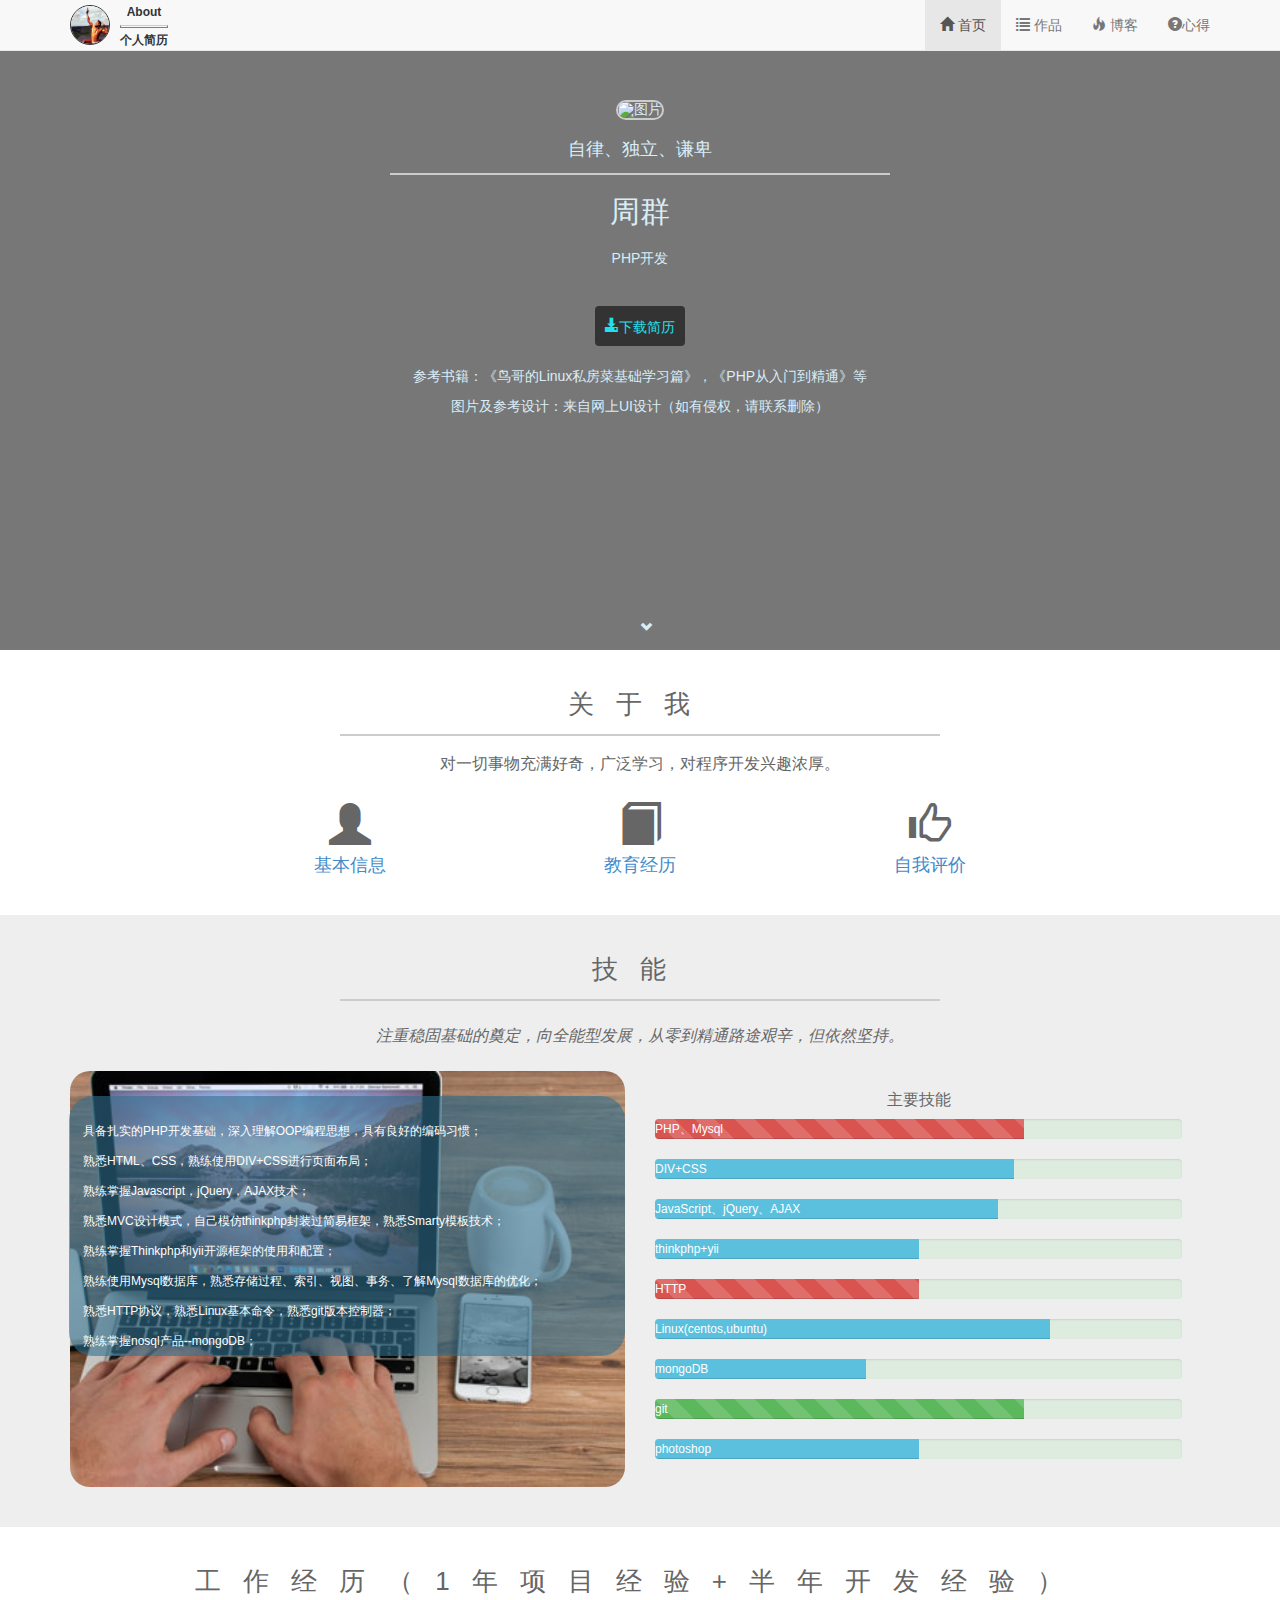
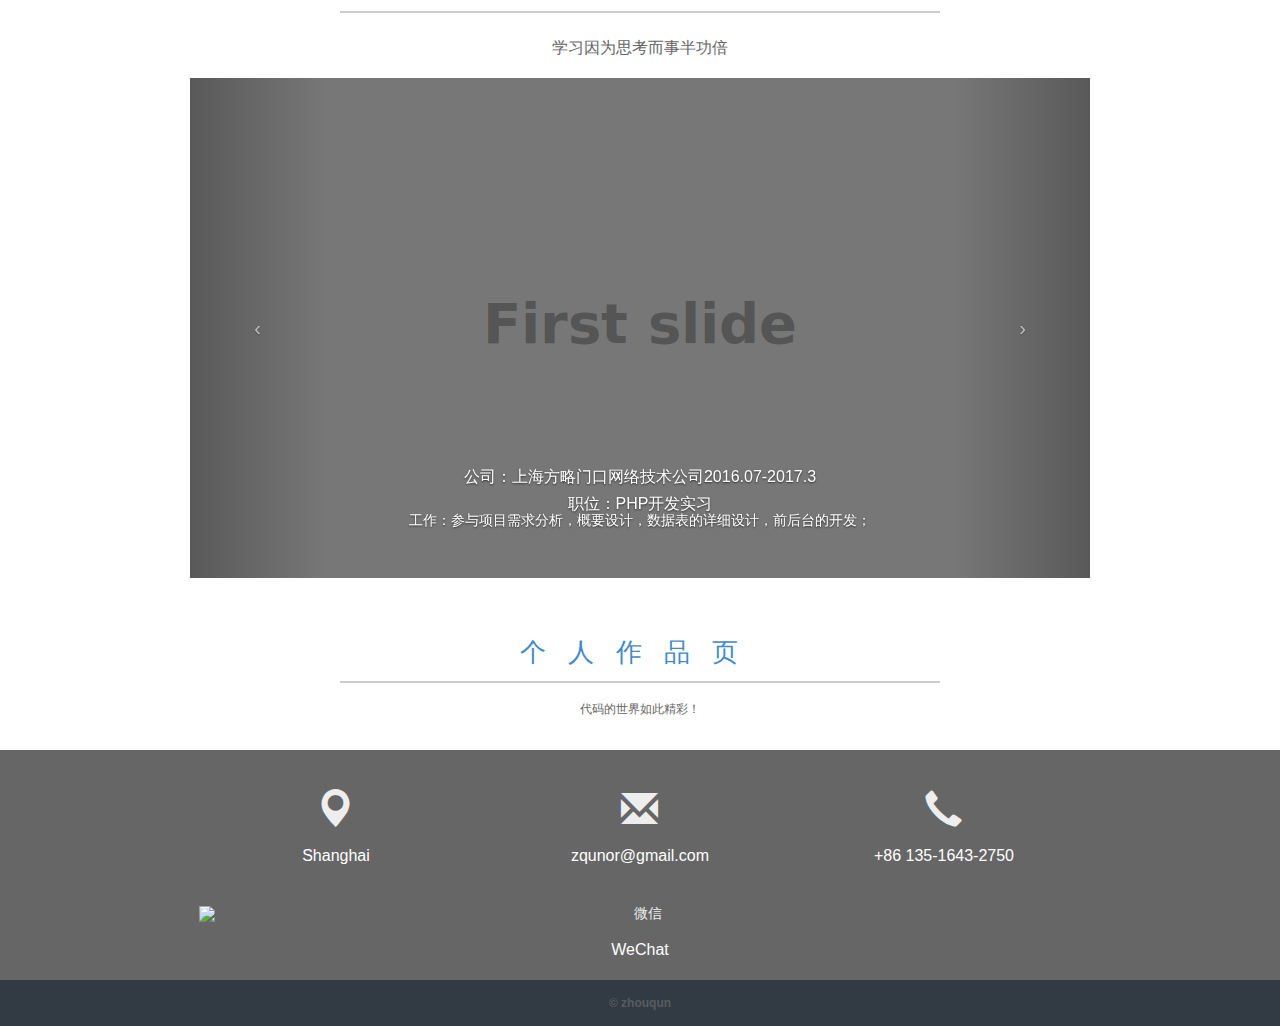
==== commit 1a6d62c9: "modify some ability information" ====
--- a/index.html
+++ b/index.html
@@ -219,7 +219,7 @@
                 <div class="item active">
                     <img src="imgs/slide1.png" alt="">
                     <div class="carousel-caption">
-                        <h3>公司：上海方略门口网络技术公司2016.07-2017.2</h3>
+                        <h3>公司：上海方略门口网络技术公司2016.07-2017.3</h3>
                         <p>职位：PHP开发实习</p>
                         <p>
                             <small>工作：参与项目需求分析，概要设计，数据表的详细设计，前后台的开发；</small>
